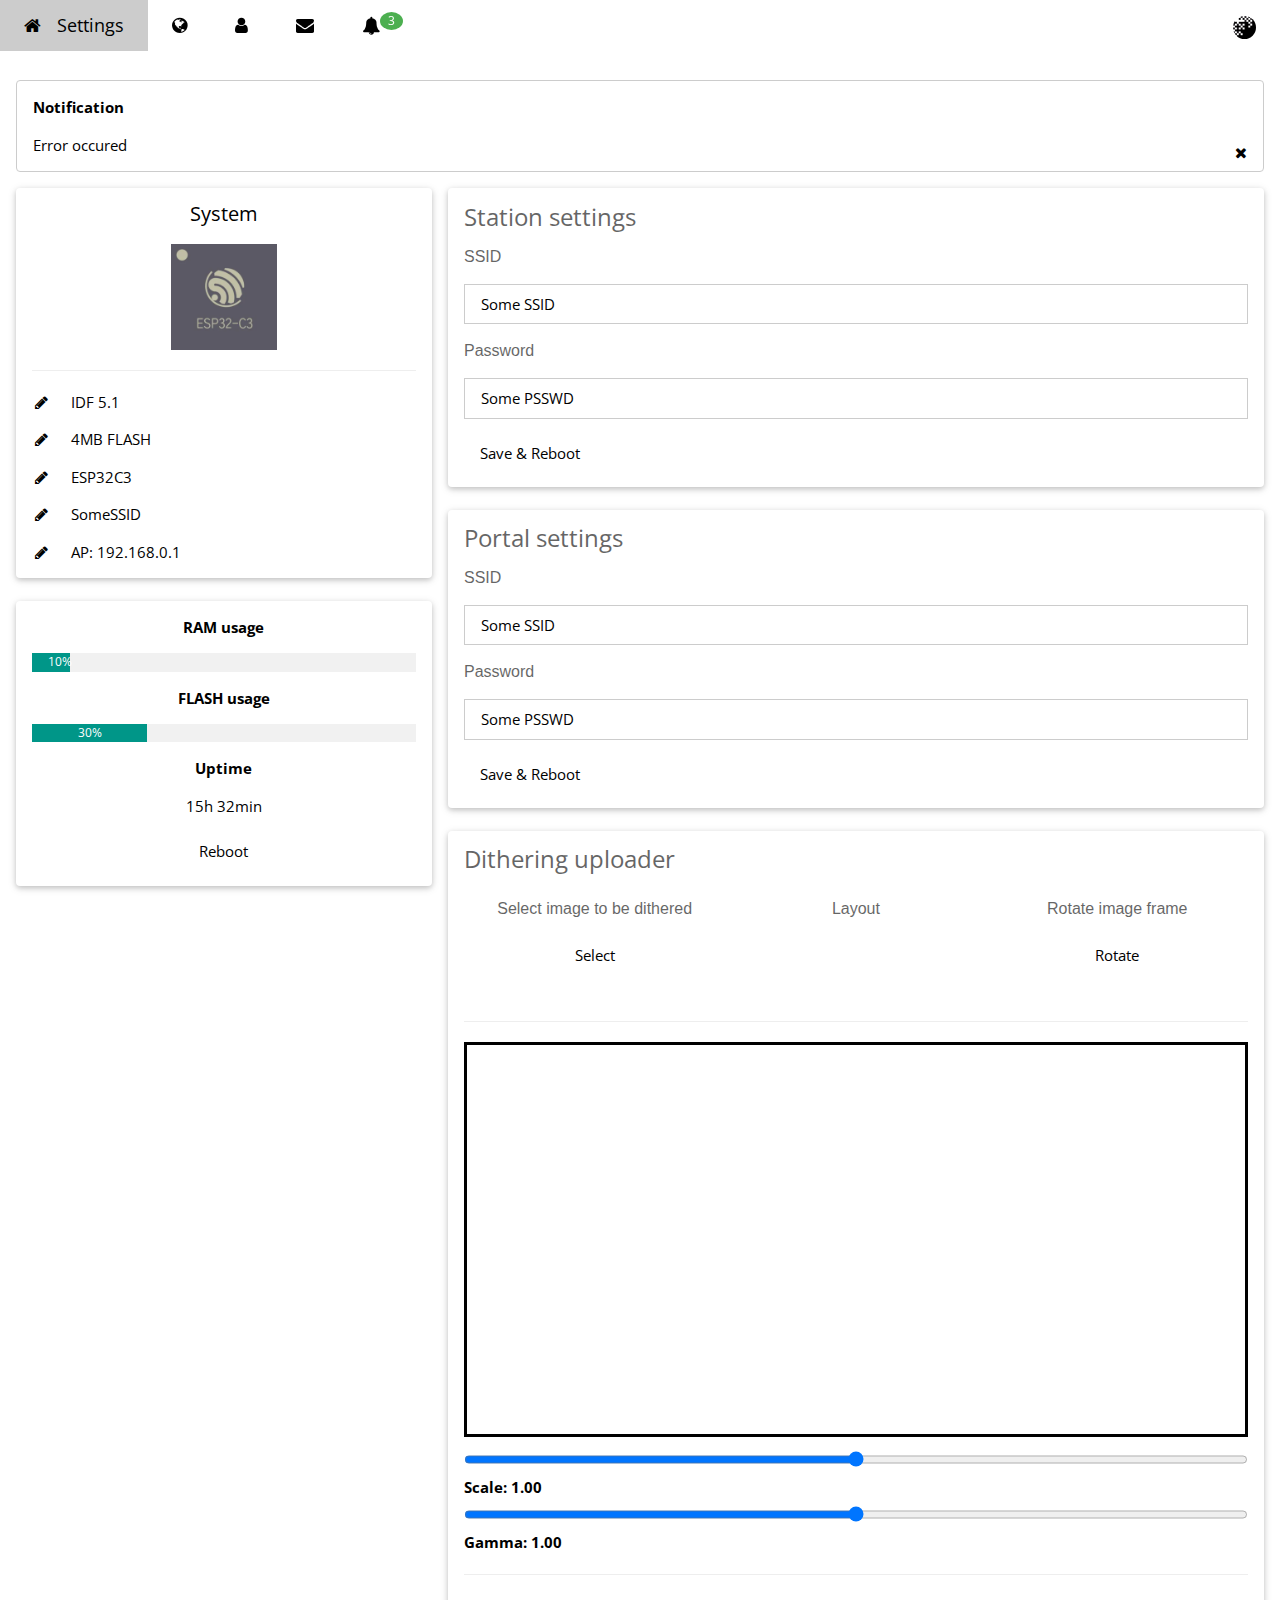
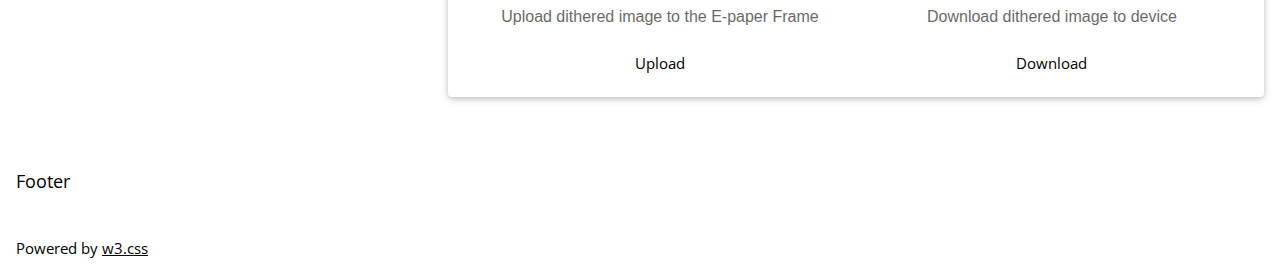
==== components/gcaptive/portal/index.html @ dd18f0c8 "Finer common HTML" ====
<!DOCTYPE html>
<html>
<head>
  <title>E-Paper Frame Settings</title>
  <meta charset="UTF-8">
  <meta name="viewport" content="width=device-width, initial-scale=1">
  <link rel="stylesheet" href="https://www.w3schools.com/w3css/4/w3.css">
  <link rel="stylesheet" href="https://www.w3schools.com/lib/w3-theme-blue-grey.css">
  <link rel='stylesheet' href='https://fonts.googleapis.com/css?family=Open+Sans'>
  <link rel="stylesheet" href="https://cdnjs.cloudflare.com/ajax/libs/font-awesome/4.7.0/css/font-awesome.min.css">
  <link rel="stylesheet" href="styles.css">
</head>
<body class="w3-theme-l5">

<!-- Navbar -->
<div class="w3-top">
 <div class="w3-bar w3-theme-d2 w3-left-align w3-large">
  <a class="w3-bar-item w3-button w3-hide-medium w3-hide-large w3-right w3-padding-large w3-hover-white w3-large w3-theme-d2" href="javascript:void(0);" onclick="openNav()"><i class="fa fa-bars"></i></a>
  <a href="#" class="w3-bar-item w3-button w3-padding-large w3-theme-d4"><i class="fa fa-home w3-margin-right"></i>Settings</a>
  <a href="#" class="w3-bar-item w3-button w3-hide-small w3-padding-large w3-hover-white" title="News"><i class="fa fa-globe"></i></a>
  <a href="#" class="w3-bar-item w3-button w3-hide-small w3-padding-large w3-hover-white" title="Account Settings"><i class="fa fa-user"></i></a>
  <a href="#" class="w3-bar-item w3-button w3-hide-small w3-padding-large w3-hover-white" title="Messages"><i class="fa fa-envelope"></i></a>
  <div class="w3-dropdown-hover w3-hide-small">
    <button class="w3-button w3-padding-large" title="Notifications"><i class="fa fa-bell"></i><span class="w3-badge w3-right w3-small w3-green">3</span></button>     
    <div class="w3-dropdown-content w3-card-4 w3-bar-block" style="width:300px">
      <a href="#" class="w3-bar-item w3-button">One new friend request</a>
      <a href="#" class="w3-bar-item w3-button">John Doe posted on your wall</a>
      <a href="#" class="w3-bar-item w3-button">Jane likes your post</a>
    </div>
  </div>
  <a href="#" class="w3-bar-item w3-button w3-hide-small w3-right w3-padding-large w3-hover-white" title="My Account">
    <img src="favico.ico" class="w3-circle" style="height:23px;width:23px" alt="Avatar">
  </a>
 </div>
</div>

<!-- Navbar on small screens -->
<div id="navDemo" class="w3-bar-block w3-theme-d2 w3-hide w3-hide-large w3-hide-medium w3-large">
  <a href="#" class="w3-bar-item w3-button w3-padding-large">Link 1</a>
  <a href="#" class="w3-bar-item w3-button w3-padding-large">Link 2</a>
  <a href="#" class="w3-bar-item w3-button w3-padding-large">Link 3</a>
  <a href="#" class="w3-bar-item w3-button w3-padding-large">My Profile</a>
</div>

<!-- Page Container -->
<div class="w3-container w3-content" style="max-width:1400px;margin-top:80px">   
  
  <!-- Alert Box -->
  <div class="w3-container w3-display-container w3-round w3-theme-l4 w3-border w3-theme-border w3-margin-bottom w3-hide-small">
    <span onclick="this.parentElement.style.display='none'" class="w3-button w3-theme-l3 w3-display-bottomright">
      <i class="fa fa-remove"></i>
    </span>
    <p><strong>Notification</strong></p>
    <p class="notif_msg_1" style="display: none;">Image was uploaded</p>
    <p class="notif_msg_2" style="display: none;">Settings were uploaded</p>
    <p class="notif_msg_3">Error occured</p>
  </div>

  <!-- The Grid -->
  <div class="w3-row">
    <!-- Left Column -->
    <div class="w3-col m4">
      <!-- Profile -->
      <div class="w3-card w3-round w3-white">
        <div class="w3-container">
         <h4 class="w3-center">System</h4>
         <p class="w3-center"><img src="esp32c3.png" style="height:106px;width:106px" alt="Avatar"></p>
         <hr>
         <p><i class="fa fa-pencil fa-fw w3-margin-right w3-text-theme"></i> IDF 5.1 </p>
         <p><i class="fa fa-pencil fa-fw w3-margin-right w3-text-theme"></i> 4MB FLASH </p>
         <p><i class="fa fa-pencil fa-fw w3-margin-right w3-text-theme"></i> ESP32C3</p>
         <p><i class="fa fa-pencil fa-fw w3-margin-right w3-text-theme"></i> SomeSSID</p>
         <p><i class="fa fa-pencil fa-fw w3-margin-right w3-text-theme"></i> AP: 192.168.0.1</p>
        </div>
      </div>
      <br>

      <div class="w3-card w3-round w3-white w3-center">
        <div class="w3-container">
          <p><strong>RAM usage</strong></p>
          <div class="w3-light-grey w3-small">
            <div class="w3-container w3-center w3-teal" style="width:10%">10%</div>
          </div>
          <p><strong>FLASH usage</strong></p>
          <div class="w3-light-grey w3-small">
            <div class="w3-container w3-center w3-teal" style="width:30%">30%</div>
          </div>
          <p><strong>Uptime</strong></p>
          <p>15h 32min</p>
          <p><button class="w3-button w3-block w3-theme-l4">Reboot</button></p>
        </div>
      </div>
      <br>
    
    <!-- End Left Column -->
    </div>
    
    <!-- Middle Column -->

    <div class="w3-col m8">

      <div class="w3-card w3-round w3-white w3-margin-left">
        <div class="w3-container">
          <h3 class="w3-opacity">Station settings</h3>
          <h6 class="w3-opacity">SSID</h6>
          <p contenteditable="true" class="w3-border w3-padding">Some SSID</p>
          <h6 class="w3-opacity">Password</h6>
          <p contenteditable="true" class="w3-border w3-padding">Some PSSWD</p>
          <p><button class="w3-button w3-theme">Save & Reboot</button></p>
        </div>
      </div>
      <br>

      <div class="w3-card w3-round w3-white w3-margin-left">
        <div class="w3-container">
          <h3 class="w3-opacity">Portal settings</h3>
          <h6 class="w3-opacity">SSID</h6>
          <p contenteditable="true" class="w3-border w3-padding">Some SSID</p>
          <h6 class="w3-opacity">Password</h6>
          <p contenteditable="true" class="w3-border w3-padding">Some PSSWD</p>
          <p><button class="w3-button w3-theme">Save & Reboot</button></p>
        </div>
      </div>
      <br>

      <div class="w3-card w3-round w3-white w3-margin-left">
        <div class="w3-container">
          <h3 class="w3-opacity">Dithering uploader</h3>

          <!-- Select & Rotate -->
          <div class="w3-row">
            <div class="w3-col m4 w3-center">
              <h6 class="w3-opacity">Select image to be dithered</h6>
              <p><button class="w3-button w3-theme">Select</button></p>
            </div>
            <div class="w3-col m4 w3-center">
              <h6 class="w3-opacity">Layout</h6>
              <img id="layout-image" class="w3-theme" src="gframe_icon.png" alt="Rotating Image" height="70px">
            </div>
            <div class="w3-col m4 w3-center">
              <h6 class="w3-opacity">Rotate image frame</h6>
              <p><button class="w3-button w3-theme">Rotate</button></p>
            </div>
          </div>
          <hr>

          <!-- Preview -->
          <canvas style="border: solid; width: 100%;"></canvas>

          <input type="range" class="w3-input" id="scale_slider" min="0" max="100" value="50">
          <span><strong>Scale: </strong></span> <span id="scale_value"><strong>1.00</strong></span>
  
          <input type="range" class="w3-input" id="gamma_slider" min="0" max="100" value="50">
          <span><strong>Gamma: </strong></span> <span id="gamma_value"><strong>1.00</strong></span>
          <hr>

          <!-- Upload & Download -->
          <div class="w3-row">
            <div class="w3-col m6 w3-center">
              <h6 class="w3-opacity">Upload dithered image to the E-paper Frame</h6>
              <p><button class="w3-button w3-theme">Upload</button></p>
            </div>
            <div class="w3-col m6 w3-center">
              <h6 class="w3-opacity">Download dithered image to device</h6>
              <p><button class="w3-button w3-theme">Download</button></p>
            </div>
          </div>

        </div>
      </div>
      <br>
      
    <!-- End Middle Column -->
    </div>
    
  <!-- End Grid -->
  </div>
  
<!-- End Page Container -->
</div>
<br>

<!-- Footer -->
<footer class="w3-container w3-theme-d3 w3-padding-16">
  <h5>Footer</h5>
</footer>

<footer class="w3-container w3-theme-d5">
  <p>Powered by <a href="https://www.w3schools.com/w3css/default.asp" target="_blank">w3.css</a></p>
</footer>
 
<script>
// Accordion
function myFunction(id) {
  var x = document.getElementById(id);
  if (x.className.indexOf("w3-show") == -1) {
    x.className += " w3-show";
    x.previousElementSibling.className += " w3-theme-d1";
  } else { 
    x.className = x.className.replace("w3-show", "");
    x.previousElementSibling.className = 
    x.previousElementSibling.className.replace(" w3-theme-d1", "");
  }
}

// Used to toggle the menu on smaller screens when clicking on the menu button
function openNav() {
  var x = document.getElementById("navDemo");
  if (x.className.indexOf("w3-show") == -1) {
    x.className += " w3-show";
  } else { 
    x.className = x.className.replace(" w3-show", "");
  }
}
</script>

</body>
</html>
---- components/gcaptive/portal/styles.css ----
html, body, h1, h2, h3, h4, h5 {
    font-family: "Open Sans", sans-serif
}
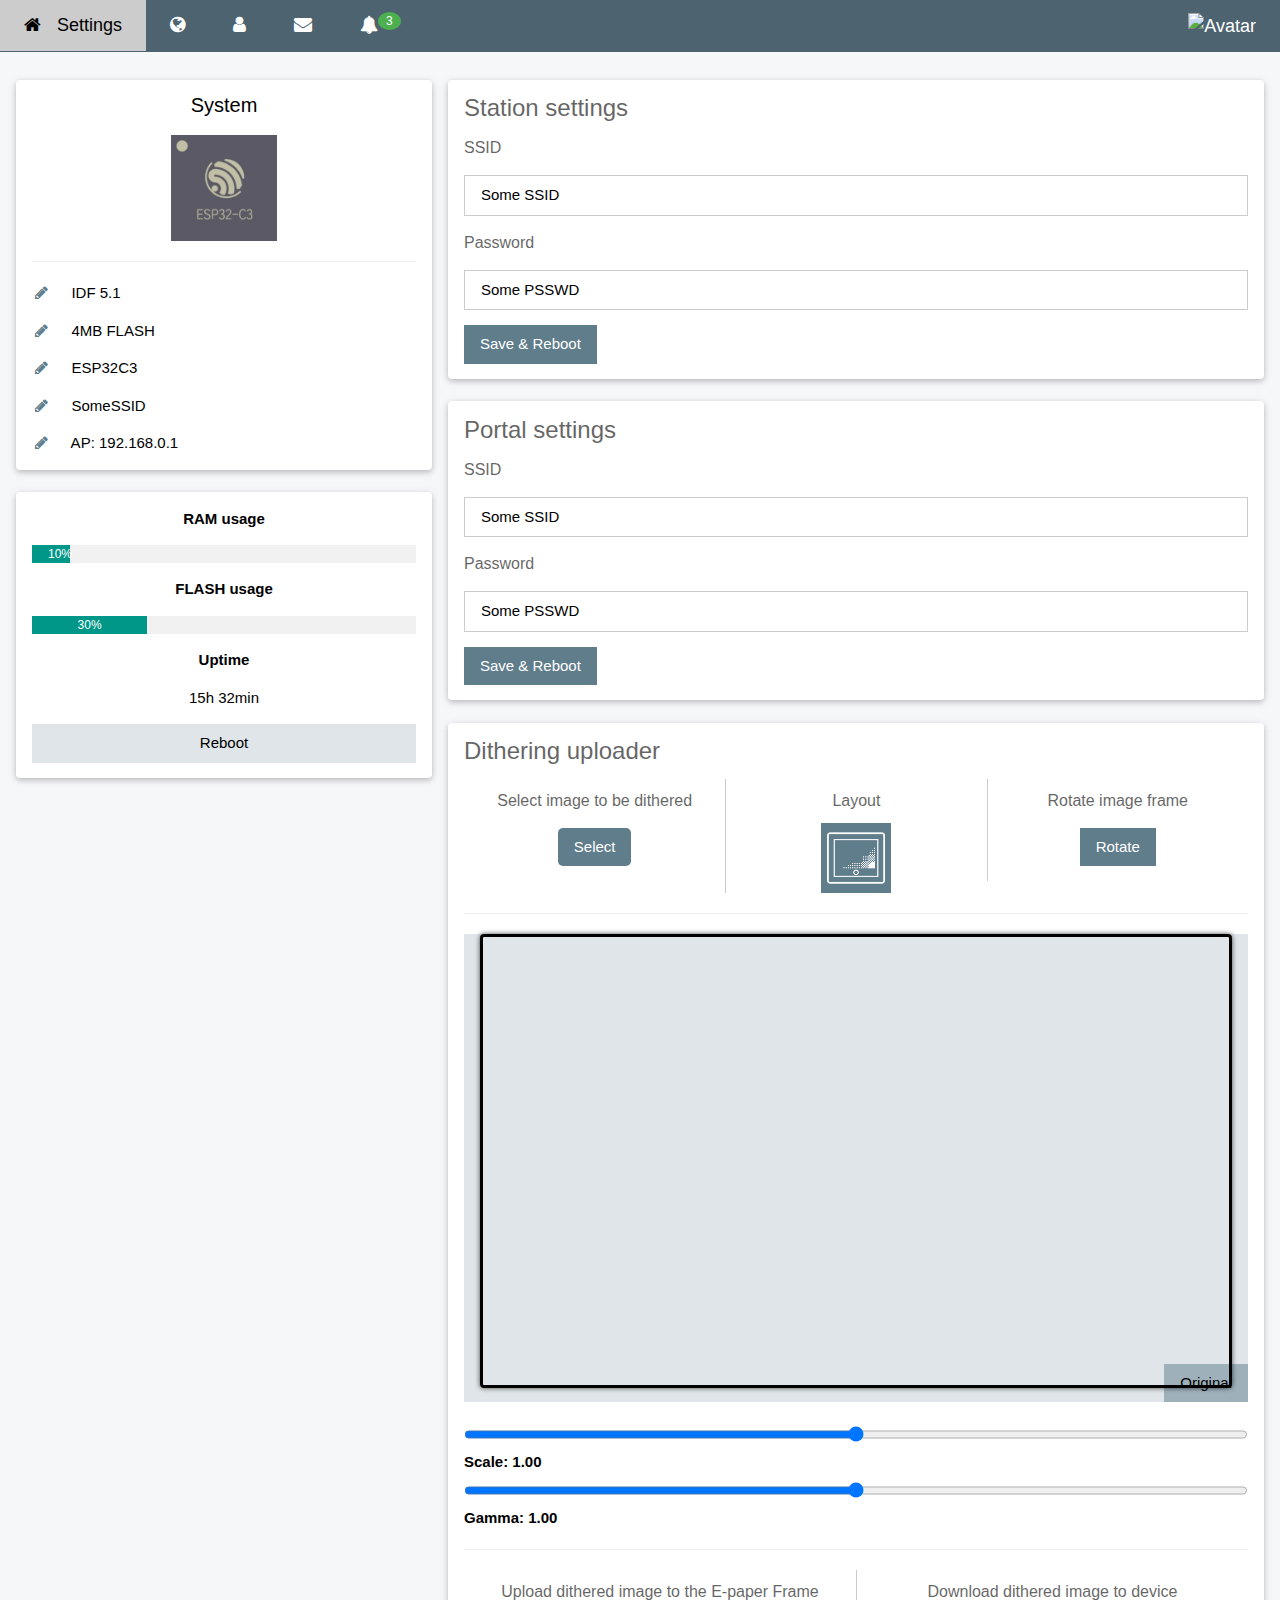
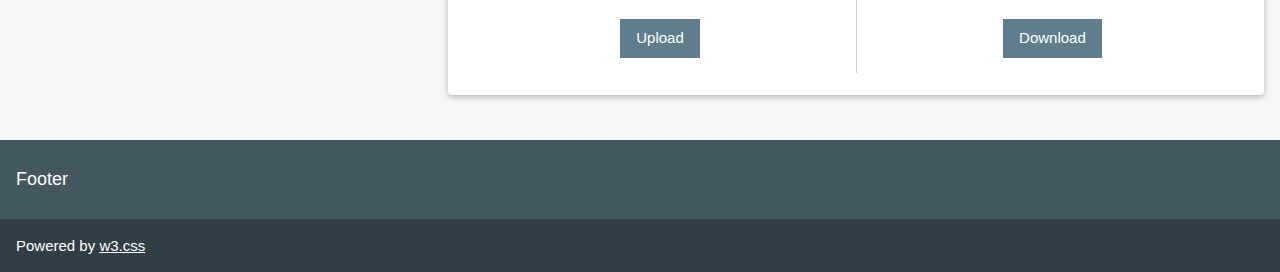
==== commit 3683e9d7: "JS Seems ok" ====
--- a/components/gcaptive/portal/index.html
+++ b/components/gcaptive/portal/index.html
@@ -4,9 +4,8 @@
   <title>E-Paper Frame Settings</title>
   <meta charset="UTF-8">
   <meta name="viewport" content="width=device-width, initial-scale=1">
-  <link rel="stylesheet" href="https://www.w3schools.com/w3css/4/w3.css">
-  <link rel="stylesheet" href="https://www.w3schools.com/lib/w3-theme-blue-grey.css">
-  <link rel='stylesheet' href='https://fonts.googleapis.com/css?family=Open+Sans'>
+  <link rel="icon" type="image/x-icon" href="favicon.ico">
+  <!-- <link rel='stylesheet' href='https://fonts.googleapis.com/css?family=Open+Sans'> -->
   <link rel="stylesheet" href="https://cdnjs.cloudflare.com/ajax/libs/font-awesome/4.7.0/css/font-awesome.min.css">
   <link rel="stylesheet" href="styles.css">
 </head>
@@ -29,7 +28,7 @@
     </div>
   </div>
   <a href="#" class="w3-bar-item w3-button w3-hide-small w3-right w3-padding-large w3-hover-white" title="My Account">
-    <img src="favico.ico" class="w3-circle" style="height:23px;width:23px" alt="Avatar">
+    <img src="favicon.ico" style="height:36px;width:36px" alt="Avatar">
   </a>
  </div>
 </div>
@@ -46,7 +45,7 @@
 <div class="w3-container w3-content" style="max-width:1400px;margin-top:80px">   
   
   <!-- Alert Box -->
-  <div class="w3-container w3-display-container w3-round w3-theme-l4 w3-border w3-theme-border w3-margin-bottom w3-hide-small">
+  <div class="w3-container w3-display-container w3-round w3-theme-l4 w3-border w3-theme-border w3-margin-bottom w3-hide-small gq-notification-invisibile">
     <span onclick="this.parentElement.style.display='none'" class="w3-button w3-theme-l3 w3-display-bottomright">
       <i class="fa fa-remove"></i>
     </span>
@@ -64,7 +63,7 @@
       <div class="w3-card w3-round w3-white">
         <div class="w3-container">
          <h4 class="w3-center">System</h4>
-         <p class="w3-center"><img src="esp32c3.png" style="height:106px;width:106px" alt="Avatar"></p>
+         <p class="w3-center"><img src="esp32c3.png" style="height:106px;width:106px" alt="ESP32"></p>
          <hr>
          <p><i class="fa fa-pencil fa-fw w3-margin-right w3-text-theme"></i> IDF 5.1 </p>
          <p><i class="fa fa-pencil fa-fw w3-margin-right w3-text-theme"></i> 4MB FLASH </p>
@@ -123,7 +122,7 @@
       </div>
       <br>
 
-      <div class="w3-card w3-round w3-white w3-margin-left">
+      <div class="w3-card w3-round w3-white w3-margin-left gq-full-view">
         <div class="w3-container">
           <h3 class="w3-opacity">Dithering uploader</h3>
 
@@ -131,21 +130,28 @@
           <div class="w3-row">
             <div class="w3-col m4 w3-center">
               <h6 class="w3-opacity">Select image to be dithered</h6>
-              <p><button class="w3-button w3-theme">Select</button></p>
-            </div>
-            <div class="w3-col m4 w3-center">
+              <input type="file" id="image_input" style="display: none;">
+              <p><button id="fileInputImage" class="w3-button w3-theme">Select</button></p>
+            </div>
+            <div class="w3-col m4 w3-center w3-border-left">
               <h6 class="w3-opacity">Layout</h6>
-              <img id="layout-image" class="w3-theme" src="gframe_icon.png" alt="Rotating Image" height="70px">
-            </div>
-            <div class="w3-col m4 w3-center">
+              <img id="layout_image" class="w3-theme" src="gframe_icon.png" alt="Rotating Image" height="70px">
+            </div>
+            <div class="w3-col m4 w3-center w3-border-left">
               <h6 class="w3-opacity">Rotate image frame</h6>
-              <p><button class="w3-button w3-theme">Rotate</button></p>
+              <p><button id="layout_rotate_btn" class="w3-button w3-theme">Rotate</button></p>
             </div>
           </div>
           <hr>
 
           <!-- Preview -->
-          <canvas style="border: solid; width: 100%;"></canvas>
+
+          <div class="w3-container w3-display-container w3-theme-l4 w3-margin-bottom">
+            <span id="toggle_preview_btn" class="w3-button w3-theme-l2 w3-display-bottomright">
+              Original
+            </span>
+            <canvas id="preview_canvas" style="border: solid; width: 100%;"></canvas>
+          </div>
 
           <input type="range" class="w3-input" id="scale_slider" min="0" max="100" value="50">
           <span><strong>Scale: </strong></span> <span id="scale_value"><strong>1.00</strong></span>
@@ -158,13 +164,14 @@
           <div class="w3-row">
             <div class="w3-col m6 w3-center">
               <h6 class="w3-opacity">Upload dithered image to the E-paper Frame</h6>
-              <p><button class="w3-button w3-theme">Upload</button></p>
-            </div>
-            <div class="w3-col m6 w3-center">
+              <p><button onclick="upload()" class="w3-button w3-theme">Upload</button></p>
+            </div>
+            <div class="w3-col m6 w3-center w3-border-left">
               <h6 class="w3-opacity">Download dithered image to device</h6>
-              <p><button class="w3-button w3-theme">Download</button></p>
-            </div>
-          </div>
+              <p><button onclick="download()" class="w3-button w3-theme">Download</button></p>
+            </div>
+          </div>
+          <br>
 
         </div>
       </div>
@@ -188,31 +195,7 @@
 <footer class="w3-container w3-theme-d5">
   <p>Powered by <a href="https://www.w3schools.com/w3css/default.asp" target="_blank">w3.css</a></p>
 </footer>
- 
-<script>
-// Accordion
-function myFunction(id) {
-  var x = document.getElementById(id);
-  if (x.className.indexOf("w3-show") == -1) {
-    x.className += " w3-show";
-    x.previousElementSibling.className += " w3-theme-d1";
-  } else { 
-    x.className = x.className.replace("w3-show", "");
-    x.previousElementSibling.className = 
-    x.previousElementSibling.className.replace(" w3-theme-d1", "");
-  }
-}
-
-// Used to toggle the menu on smaller screens when clicking on the menu button
-function openNav() {
-  var x = document.getElementById("navDemo");
-  if (x.className.indexOf("w3-show") == -1) {
-    x.className += " w3-show";
-  } else { 
-    x.className = x.className.replace(" w3-show", "");
-  }
-}
-</script>
-
+
+<script src="scripts.js"></script>
 </body>
 </html> 
--- a/components/gcaptive/portal/styles.css
+++ b/components/gcaptive/portal/styles.css
@@ -1,3 +1,462 @@
+
+/* W3.CSS 4.15 December 2020 by Jan Egil and Borge Refsnes */
+html{box-sizing:border-box}*,*:before,*:after{box-sizing:inherit}
+/* Extract from normalize.css by Nicolas Gallagher and Jonathan Neal git.io/normalize */
+html{-ms-text-size-adjust:100%;-webkit-text-size-adjust:100%}body{margin:0}
+article,aside,details,figcaption,figure,footer,header,main,menu,nav,section{display:block}summary{display:list-item}
+audio,canvas,progress,video{display:inline-block}progress{vertical-align:baseline}
+audio:not([controls]){display:none;height:0}[hidden],template{display:none}
+a{background-color:transparent}a:active,a:hover{outline-width:0}
+abbr[title]{border-bottom:none;text-decoration:underline;text-decoration:underline dotted}
+b,strong{font-weight:bolder}dfn{font-style:italic}mark{background:#ff0;color:#000}
+small{font-size:80%}sub,sup{font-size:75%;line-height:0;position:relative;vertical-align:baseline}
+sub{bottom:-0.25em}sup{top:-0.5em}figure{margin:1em 40px}img{border-style:none}
+code,kbd,pre,samp{font-family:monospace,monospace;font-size:1em}hr{box-sizing:content-box;height:0;overflow:visible}
+button,input,select,textarea,optgroup{font:inherit;margin:0}optgroup{font-weight:bold}
+button,input{overflow:visible}button,select{text-transform:none}
+button,[type=button],[type=reset],[type=submit]{-webkit-appearance:button}
+button::-moz-focus-inner,[type=button]::-moz-focus-inner,[type=reset]::-moz-focus-inner,[type=submit]::-moz-focus-inner{border-style:none;padding:0}
+button:-moz-focusring,[type=button]:-moz-focusring,[type=reset]:-moz-focusring,[type=submit]:-moz-focusring{outline:1px dotted ButtonText}
+fieldset{border:1px solid #c0c0c0;margin:0 2px;padding:.35em .625em .75em}
+legend{color:inherit;display:table;max-width:100%;padding:0;white-space:normal}textarea{overflow:auto}
+[type=checkbox],[type=radio]{padding:0}
+[type=number]::-webkit-inner-spin-button,[type=number]::-webkit-outer-spin-button{height:auto}
+[type=search]{-webkit-appearance:textfield;outline-offset:-2px}
+[type=search]::-webkit-search-decoration{-webkit-appearance:none}
+::-webkit-file-upload-button{-webkit-appearance:button;font:inherit}
+/* End extract */
+html,body{font-family:Verdana,sans-serif;font-size:15px;line-height:1.5}html{overflow-x:hidden}
+h1{font-size:36px}h2{font-size:30px}h3{font-size:24px}h4{font-size:20px}h5{font-size:18px}h6{font-size:16px}
+.w3-serif{font-family:serif}.w3-sans-serif{font-family:sans-serif}.w3-cursive{font-family:cursive}.w3-monospace{font-family:monospace}
+h1,h2,h3,h4,h5,h6{font-family:"Segoe UI",Arial,sans-serif;font-weight:400;margin:10px 0}.w3-wide{letter-spacing:4px}
+hr{border:0;border-top:1px solid #eee;margin:20px 0}
+.w3-image{max-width:100%;height:auto}img{vertical-align:middle}a{color:inherit}
+.w3-table,.w3-table-all{border-collapse:collapse;border-spacing:0;width:100%;display:table}.w3-table-all{border:1px solid #ccc}
+.w3-bordered tr,.w3-table-all tr{border-bottom:1px solid #ddd}.w3-striped tbody tr:nth-child(even){background-color:#f1f1f1}
+.w3-table-all tr:nth-child(odd){background-color:#fff}.w3-table-all tr:nth-child(even){background-color:#f1f1f1}
+.w3-hoverable tbody tr:hover,.w3-ul.w3-hoverable li:hover{background-color:#ccc}.w3-centered tr th,.w3-centered tr td{text-align:center}
+.w3-table td,.w3-table th,.w3-table-all td,.w3-table-all th{padding:8px 8px;display:table-cell;text-align:left;vertical-align:top}
+.w3-table th:first-child,.w3-table td:first-child,.w3-table-all th:first-child,.w3-table-all td:first-child{padding-left:16px}
+.w3-btn,.w3-button{border:none;display:inline-block;padding:8px 16px;vertical-align:middle;overflow:hidden;text-decoration:none;color:inherit;background-color:inherit;text-align:center;cursor:pointer;white-space:nowrap}
+.w3-btn:hover{box-shadow:0 8px 16px 0 rgba(0,0,0,0.2),0 6px 20px 0 rgba(0,0,0,0.19)}
+.w3-btn,.w3-button{-webkit-touch-callout:none;-webkit-user-select:none;-khtml-user-select:none;-moz-user-select:none;-ms-user-select:none;user-select:none}   
+.w3-disabled,.w3-btn:disabled,.w3-button:disabled{cursor:not-allowed;opacity:0.3}.w3-disabled *,:disabled *{pointer-events:none}
+.w3-btn.w3-disabled:hover,.w3-btn:disabled:hover{box-shadow:none}
+.w3-badge,.w3-tag{background-color:#000;color:#fff;display:inline-block;padding-left:8px;padding-right:8px;text-align:center}.w3-badge{border-radius:50%}
+.w3-ul{list-style-type:none;padding:0;margin:0}.w3-ul li{padding:8px 16px;border-bottom:1px solid #ddd}.w3-ul li:last-child{border-bottom:none}
+.w3-tooltip,.w3-display-container{position:relative}.w3-tooltip .w3-text{display:none}.w3-tooltip:hover .w3-text{display:inline-block}
+.w3-ripple:active{opacity:0.5}.w3-ripple{transition:opacity 0s}
+.w3-input{padding:8px;display:block;border:none;border-bottom:1px solid #ccc;width:100%}
+.w3-select{padding:9px 0;width:100%;border:none;border-bottom:1px solid #ccc}
+.w3-dropdown-click,.w3-dropdown-hover{position:relative;display:inline-block;cursor:pointer}
+.w3-dropdown-hover:hover .w3-dropdown-content{display:block}
+.w3-dropdown-hover:first-child,.w3-dropdown-click:hover{background-color:#ccc;color:#000}
+.w3-dropdown-hover:hover > .w3-button:first-child,.w3-dropdown-click:hover > .w3-button:first-child{background-color:#ccc;color:#000}
+.w3-dropdown-content{cursor:auto;color:#000;background-color:#fff;display:none;position:absolute;min-width:160px;margin:0;padding:0;z-index:1}
+.w3-check,.w3-radio{width:24px;height:24px;position:relative;top:6px}
+.w3-sidebar{height:100%;width:200px;background-color:#fff;position:fixed!important;z-index:1;overflow:auto}
+.w3-bar-block .w3-dropdown-hover,.w3-bar-block .w3-dropdown-click{width:100%}
+.w3-bar-block .w3-dropdown-hover .w3-dropdown-content,.w3-bar-block .w3-dropdown-click .w3-dropdown-content{min-width:100%}
+.w3-bar-block .w3-dropdown-hover .w3-button,.w3-bar-block .w3-dropdown-click .w3-button{width:100%;text-align:left;padding:8px 16px}
+.w3-main,#main{transition:margin-left .4s}
+.w3-modal{z-index:3;display:none;padding-top:100px;position:fixed;left:0;top:0;width:100%;height:100%;overflow:auto;background-color:rgb(0,0,0);background-color:rgba(0,0,0,0.4)}
+.w3-modal-content{margin:auto;background-color:#fff;position:relative;padding:0;outline:0;width:600px}
+.w3-bar{width:100%;overflow:hidden}.w3-center .w3-bar{display:inline-block;width:auto}
+.w3-bar .w3-bar-item{padding:8px 16px;float:left;width:auto;border:none;display:block;outline:0}
+.w3-bar .w3-dropdown-hover,.w3-bar .w3-dropdown-click{position:static;float:left}
+.w3-bar .w3-button{white-space:normal}
+.w3-bar-block .w3-bar-item{width:100%;display:block;padding:8px 16px;text-align:left;border:none;white-space:normal;float:none;outline:0}
+.w3-bar-block.w3-center .w3-bar-item{text-align:center}.w3-block{display:block;width:100%}
+.w3-responsive{display:block;overflow-x:auto}
+.w3-container:after,.w3-container:before,.w3-panel:after,.w3-panel:before,.w3-row:after,.w3-row:before,.w3-row-padding:after,.w3-row-padding:before,
+.w3-cell-row:before,.w3-cell-row:after,.w3-clear:after,.w3-clear:before,.w3-bar:before,.w3-bar:after{content:"";display:table;clear:both}
+.w3-col,.w3-half,.w3-third,.w3-twothird,.w3-threequarter,.w3-quarter{float:left;width:100%}
+.w3-col.s1{width:8.33333%}.w3-col.s2{width:16.66666%}.w3-col.s3{width:24.99999%}.w3-col.s4{width:33.33333%}
+.w3-col.s5{width:41.66666%}.w3-col.s6{width:49.99999%}.w3-col.s7{width:58.33333%}.w3-col.s8{width:66.66666%}
+.w3-col.s9{width:74.99999%}.w3-col.s10{width:83.33333%}.w3-col.s11{width:91.66666%}.w3-col.s12{width:99.99999%}
+@media (min-width:601px){.w3-col.m1{width:8.33333%}.w3-col.m2{width:16.66666%}.w3-col.m3,.w3-quarter{width:24.99999%}.w3-col.m4,.w3-third{width:33.33333%}
+.w3-col.m5{width:41.66666%}.w3-col.m6,.w3-half{width:49.99999%}.w3-col.m7{width:58.33333%}.w3-col.m8,.w3-twothird{width:66.66666%}
+.w3-col.m9,.w3-threequarter{width:74.99999%}.w3-col.m10{width:83.33333%}.w3-col.m11{width:91.66666%}.w3-col.m12{width:99.99999%}}
+@media (min-width:993px){.w3-col.l1{width:8.33333%}.w3-col.l2{width:16.66666%}.w3-col.l3{width:24.99999%}.w3-col.l4{width:33.33333%}
+.w3-col.l5{width:41.66666%}.w3-col.l6{width:49.99999%}.w3-col.l7{width:58.33333%}.w3-col.l8{width:66.66666%}
+.w3-col.l9{width:74.99999%}.w3-col.l10{width:83.33333%}.w3-col.l11{width:91.66666%}.w3-col.l12{width:99.99999%}}
+.w3-rest{overflow:hidden}.w3-stretch{margin-left:-16px;margin-right:-16px}
+.w3-content,.w3-auto{margin-left:auto;margin-right:auto}.w3-content{max-width:980px}.w3-auto{max-width:1140px}
+.w3-cell-row{display:table;width:100%}.w3-cell{display:table-cell}
+.w3-cell-top{vertical-align:top}.w3-cell-middle{vertical-align:middle}.w3-cell-bottom{vertical-align:bottom}
+.w3-hide{display:none!important}.w3-show-block,.w3-show{display:block!important}.w3-show-inline-block{display:inline-block!important}
+@media (max-width:1205px){.w3-auto{max-width:95%}}
+@media (max-width:600px){.w3-modal-content{margin:0 10px;width:auto!important}.w3-modal{padding-top:30px}
+.w3-dropdown-hover.w3-mobile .w3-dropdown-content,.w3-dropdown-click.w3-mobile .w3-dropdown-content{position:relative}	
+.w3-hide-small{display:none!important}.w3-mobile{display:block;width:100%!important}.w3-bar-item.w3-mobile,.w3-dropdown-hover.w3-mobile,.w3-dropdown-click.w3-mobile{text-align:center}
+.w3-dropdown-hover.w3-mobile,.w3-dropdown-hover.w3-mobile .w3-btn,.w3-dropdown-hover.w3-mobile .w3-button,.w3-dropdown-click.w3-mobile,.w3-dropdown-click.w3-mobile .w3-btn,.w3-dropdown-click.w3-mobile .w3-button{width:100%}}
+@media (max-width:768px){.w3-modal-content{width:500px}.w3-modal{padding-top:50px}}
+@media (min-width:993px){.w3-modal-content{width:900px}.w3-hide-large{display:none!important}.w3-sidebar.w3-collapse{display:block!important}}
+@media (max-width:992px) and (min-width:601px){.w3-hide-medium{display:none!important}}
+@media (max-width:992px){.w3-sidebar.w3-collapse{display:none}.w3-main{margin-left:0!important;margin-right:0!important}.w3-auto{max-width:100%}}
+.w3-top,.w3-bottom{position:fixed;width:100%;z-index:1}.w3-top{top:0}.w3-bottom{bottom:0}
+.w3-overlay{position:fixed;display:none;width:100%;height:100%;top:0;left:0;right:0;bottom:0;background-color:rgba(0,0,0,0.5);z-index:2}
+.w3-display-topleft{position:absolute;left:0;top:0}.w3-display-topright{position:absolute;right:0;top:0}
+.w3-display-bottomleft{position:absolute;left:0;bottom:0}.w3-display-bottomright{position:absolute;right:0;bottom:0}
+.w3-display-middle{position:absolute;top:50%;left:50%;transform:translate(-50%,-50%);-ms-transform:translate(-50%,-50%)}
+.w3-display-left{position:absolute;top:50%;left:0%;transform:translate(0%,-50%);-ms-transform:translate(-0%,-50%)}
+.w3-display-right{position:absolute;top:50%;right:0%;transform:translate(0%,-50%);-ms-transform:translate(0%,-50%)}
+.w3-display-topmiddle{position:absolute;left:50%;top:0;transform:translate(-50%,0%);-ms-transform:translate(-50%,0%)}
+.w3-display-bottommiddle{position:absolute;left:50%;bottom:0;transform:translate(-50%,0%);-ms-transform:translate(-50%,0%)}
+.w3-display-container:hover .w3-display-hover{display:block}.w3-display-container:hover span.w3-display-hover{display:inline-block}.w3-display-hover{display:none}
+.w3-display-position{position:absolute}
+.w3-circle{border-radius:50%}
+.w3-round-small{border-radius:2px}.w3-round,.w3-round-medium{border-radius:4px}.w3-round-large{border-radius:8px}.w3-round-xlarge{border-radius:16px}.w3-round-xxlarge{border-radius:32px}
+.w3-row-padding,.w3-row-padding>.w3-half,.w3-row-padding>.w3-third,.w3-row-padding>.w3-twothird,.w3-row-padding>.w3-threequarter,.w3-row-padding>.w3-quarter,.w3-row-padding>.w3-col{padding:0 8px}
+.w3-container,.w3-panel{padding:0.01em 16px}.w3-panel{margin-top:16px;margin-bottom:16px}
+.w3-code,.w3-codespan{font-family:Consolas,"courier new";font-size:16px}
+.w3-code{width:auto;background-color:#fff;padding:8px 12px;border-left:4px solid #4CAF50;word-wrap:break-word}
+.w3-codespan{color:crimson;background-color:#f1f1f1;padding-left:4px;padding-right:4px;font-size:110%}
+.w3-card,.w3-card-2{box-shadow:0 2px 5px 0 rgba(0,0,0,0.16),0 2px 10px 0 rgba(0,0,0,0.12)}
+.w3-card-4,.w3-hover-shadow:hover{box-shadow:0 4px 10px 0 rgba(0,0,0,0.2),0 4px 20px 0 rgba(0,0,0,0.19)}
+.w3-spin{animation:w3-spin 2s infinite linear}@keyframes w3-spin{0%{transform:rotate(0deg)}100%{transform:rotate(359deg)}}
+.w3-animate-fading{animation:fading 10s infinite}@keyframes fading{0%{opacity:0}50%{opacity:1}100%{opacity:0}}
+.w3-animate-opacity{animation:opac 0.8s}@keyframes opac{from{opacity:0} to{opacity:1}}
+.w3-animate-top{position:relative;animation:animatetop 0.4s}@keyframes animatetop{from{top:-300px;opacity:0} to{top:0;opacity:1}}
+.w3-animate-left{position:relative;animation:animateleft 0.4s}@keyframes animateleft{from{left:-300px;opacity:0} to{left:0;opacity:1}}
+.w3-animate-right{position:relative;animation:animateright 0.4s}@keyframes animateright{from{right:-300px;opacity:0} to{right:0;opacity:1}}
+.w3-animate-bottom{position:relative;animation:animatebottom 0.4s}@keyframes animatebottom{from{bottom:-300px;opacity:0} to{bottom:0;opacity:1}}
+.w3-animate-zoom {animation:animatezoom 0.6s}@keyframes animatezoom{from{transform:scale(0)} to{transform:scale(1)}}
+.w3-animate-input{transition:width 0.4s ease-in-out}.w3-animate-input:focus{width:100%!important}
+.w3-opacity,.w3-hover-opacity:hover{opacity:0.60}.w3-opacity-off,.w3-hover-opacity-off:hover{opacity:1}
+.w3-opacity-max{opacity:0.25}.w3-opacity-min{opacity:0.75}
+.w3-greyscale-max,.w3-grayscale-max,.w3-hover-greyscale:hover,.w3-hover-grayscale:hover{filter:grayscale(100%)}
+.w3-greyscale,.w3-grayscale{filter:grayscale(75%)}.w3-greyscale-min,.w3-grayscale-min{filter:grayscale(50%)}
+.w3-sepia{filter:sepia(75%)}.w3-sepia-max,.w3-hover-sepia:hover{filter:sepia(100%)}.w3-sepia-min{filter:sepia(50%)}
+.w3-tiny{font-size:10px!important}.w3-small{font-size:12px!important}.w3-medium{font-size:15px!important}.w3-large{font-size:18px!important}
+.w3-xlarge{font-size:24px!important}.w3-xxlarge{font-size:36px!important}.w3-xxxlarge{font-size:48px!important}.w3-jumbo{font-size:64px!important}
+.w3-left-align{text-align:left!important}.w3-right-align{text-align:right!important}.w3-justify{text-align:justify!important}.w3-center{text-align:center!important}
+.w3-border-0{border:0!important}.w3-border{border:1px solid #ccc!important}
+.w3-border-top{border-top:1px solid #ccc!important}.w3-border-bottom{border-bottom:1px solid #ccc!important}
+.w3-border-left{border-left:1px solid #ccc!important}.w3-border-right{border-right:1px solid #ccc!important}
+.w3-topbar{border-top:6px solid #ccc!important}.w3-bottombar{border-bottom:6px solid #ccc!important}
+.w3-leftbar{border-left:6px solid #ccc!important}.w3-rightbar{border-right:6px solid #ccc!important}
+.w3-section,.w3-code{margin-top:16px!important;margin-bottom:16px!important}
+.w3-margin{margin:16px!important}.w3-margin-top{margin-top:16px!important}.w3-margin-bottom{margin-bottom:16px!important}
+.w3-margin-left{margin-left:16px!important}.w3-margin-right{margin-right:16px!important}
+.w3-padding-small{padding:4px 8px!important}.w3-padding{padding:8px 16px!important}.w3-padding-large{padding:12px 24px!important}
+.w3-padding-16{padding-top:16px!important;padding-bottom:16px!important}.w3-padding-24{padding-top:24px!important;padding-bottom:24px!important}
+.w3-padding-32{padding-top:32px!important;padding-bottom:32px!important}.w3-padding-48{padding-top:48px!important;padding-bottom:48px!important}
+.w3-padding-64{padding-top:64px!important;padding-bottom:64px!important}
+.w3-padding-top-64{padding-top:64px!important}.w3-padding-top-48{padding-top:48px!important}
+.w3-padding-top-32{padding-top:32px!important}.w3-padding-top-24{padding-top:24px!important}
+.w3-left{float:left!important}.w3-right{float:right!important}
+.w3-button:hover{color:#000!important;background-color:#ccc!important}
+.w3-transparent,.w3-hover-none:hover{background-color:transparent!important}
+.w3-hover-none:hover{box-shadow:none!important}
+/* Colors */
+.w3-amber,.w3-hover-amber:hover{color:#000!important;background-color:#ffc107!important}
+.w3-aqua,.w3-hover-aqua:hover{color:#000!important;background-color:#00ffff!important}
+.w3-blue,.w3-hover-blue:hover{color:#fff!important;background-color:#2196F3!important}
+.w3-light-blue,.w3-hover-light-blue:hover{color:#000!important;background-color:#87CEEB!important}
+.w3-brown,.w3-hover-brown:hover{color:#fff!important;background-color:#795548!important}
+.w3-cyan,.w3-hover-cyan:hover{color:#000!important;background-color:#00bcd4!important}
+.w3-blue-grey,.w3-hover-blue-grey:hover,.w3-blue-gray,.w3-hover-blue-gray:hover{color:#fff!important;background-color:#607d8b!important}
+.w3-green,.w3-hover-green:hover{color:#fff!important;background-color:#4CAF50!important}
+.w3-light-green,.w3-hover-light-green:hover{color:#000!important;background-color:#8bc34a!important}
+.w3-indigo,.w3-hover-indigo:hover{color:#fff!important;background-color:#3f51b5!important}
+.w3-khaki,.w3-hover-khaki:hover{color:#000!important;background-color:#f0e68c!important}
+.w3-lime,.w3-hover-lime:hover{color:#000!important;background-color:#cddc39!important}
+.w3-orange,.w3-hover-orange:hover{color:#000!important;background-color:#ff9800!important}
+.w3-deep-orange,.w3-hover-deep-orange:hover{color:#fff!important;background-color:#ff5722!important}
+.w3-pink,.w3-hover-pink:hover{color:#fff!important;background-color:#e91e63!important}
+.w3-purple,.w3-hover-purple:hover{color:#fff!important;background-color:#9c27b0!important}
+.w3-deep-purple,.w3-hover-deep-purple:hover{color:#fff!important;background-color:#673ab7!important}
+.w3-red,.w3-hover-red:hover{color:#fff!important;background-color:#f44336!important}
+.w3-sand,.w3-hover-sand:hover{color:#000!important;background-color:#fdf5e6!important}
+.w3-teal,.w3-hover-teal:hover{color:#fff!important;background-color:#009688!important}
+.w3-yellow,.w3-hover-yellow:hover{color:#000!important;background-color:#ffeb3b!important}
+.w3-white,.w3-hover-white:hover{color:#000!important;background-color:#fff!important}
+.w3-black,.w3-hover-black:hover{color:#fff!important;background-color:#000!important}
+.w3-grey,.w3-hover-grey:hover,.w3-gray,.w3-hover-gray:hover{color:#000!important;background-color:#9e9e9e!important}
+.w3-light-grey,.w3-hover-light-grey:hover,.w3-light-gray,.w3-hover-light-gray:hover{color:#000!important;background-color:#f1f1f1!important}
+.w3-dark-grey,.w3-hover-dark-grey:hover,.w3-dark-gray,.w3-hover-dark-gray:hover{color:#fff!important;background-color:#616161!important}
+.w3-pale-red,.w3-hover-pale-red:hover{color:#000!important;background-color:#ffdddd!important}
+.w3-pale-green,.w3-hover-pale-green:hover{color:#000!important;background-color:#ddffdd!important}
+.w3-pale-yellow,.w3-hover-pale-yellow:hover{color:#000!important;background-color:#ffffcc!important}
+.w3-pale-blue,.w3-hover-pale-blue:hover{color:#000!important;background-color:#ddffff!important}
+.w3-text-amber,.w3-hover-text-amber:hover{color:#ffc107!important}
+.w3-text-aqua,.w3-hover-text-aqua:hover{color:#00ffff!important}
+.w3-text-blue,.w3-hover-text-blue:hover{color:#2196F3!important}
+.w3-text-light-blue,.w3-hover-text-light-blue:hover{color:#87CEEB!important}
+.w3-text-brown,.w3-hover-text-brown:hover{color:#795548!important}
+.w3-text-cyan,.w3-hover-text-cyan:hover{color:#00bcd4!important}
+.w3-text-blue-grey,.w3-hover-text-blue-grey:hover,.w3-text-blue-gray,.w3-hover-text-blue-gray:hover{color:#607d8b!important}
+.w3-text-green,.w3-hover-text-green:hover{color:#4CAF50!important}
+.w3-text-light-green,.w3-hover-text-light-green:hover{color:#8bc34a!important}
+.w3-text-indigo,.w3-hover-text-indigo:hover{color:#3f51b5!important}
+.w3-text-khaki,.w3-hover-text-khaki:hover{color:#b4aa50!important}
+.w3-text-lime,.w3-hover-text-lime:hover{color:#cddc39!important}
+.w3-text-orange,.w3-hover-text-orange:hover{color:#ff9800!important}
+.w3-text-deep-orange,.w3-hover-text-deep-orange:hover{color:#ff5722!important}
+.w3-text-pink,.w3-hover-text-pink:hover{color:#e91e63!important}
+.w3-text-purple,.w3-hover-text-purple:hover{color:#9c27b0!important}
+.w3-text-deep-purple,.w3-hover-text-deep-purple:hover{color:#673ab7!important}
+.w3-text-red,.w3-hover-text-red:hover{color:#f44336!important}
+.w3-text-sand,.w3-hover-text-sand:hover{color:#fdf5e6!important}
+.w3-text-teal,.w3-hover-text-teal:hover{color:#009688!important}
+.w3-text-yellow,.w3-hover-text-yellow:hover{color:#d2be0e!important}
+.w3-text-white,.w3-hover-text-white:hover{color:#fff!important}
+.w3-text-black,.w3-hover-text-black:hover{color:#000!important}
+.w3-text-grey,.w3-hover-text-grey:hover,.w3-text-gray,.w3-hover-text-gray:hover{color:#757575!important}
+.w3-text-light-grey,.w3-hover-text-light-grey:hover,.w3-text-light-gray,.w3-hover-text-light-gray:hover{color:#f1f1f1!important}
+.w3-text-dark-grey,.w3-hover-text-dark-grey:hover,.w3-text-dark-gray,.w3-hover-text-dark-gray:hover{color:#3a3a3a!important}
+.w3-border-amber,.w3-hover-border-amber:hover{border-color:#ffc107!important}
+.w3-border-aqua,.w3-hover-border-aqua:hover{border-color:#00ffff!important}
+.w3-border-blue,.w3-hover-border-blue:hover{border-color:#2196F3!important}
+.w3-border-light-blue,.w3-hover-border-light-blue:hover{border-color:#87CEEB!important}
+.w3-border-brown,.w3-hover-border-brown:hover{border-color:#795548!important}
+.w3-border-cyan,.w3-hover-border-cyan:hover{border-color:#00bcd4!important}
+.w3-border-blue-grey,.w3-hover-border-blue-grey:hover,.w3-border-blue-gray,.w3-hover-border-blue-gray:hover{border-color:#607d8b!important}
+.w3-border-green,.w3-hover-border-green:hover{border-color:#4CAF50!important}
+.w3-border-light-green,.w3-hover-border-light-green:hover{border-color:#8bc34a!important}
+.w3-border-indigo,.w3-hover-border-indigo:hover{border-color:#3f51b5!important}
+.w3-border-khaki,.w3-hover-border-khaki:hover{border-color:#f0e68c!important}
+.w3-border-lime,.w3-hover-border-lime:hover{border-color:#cddc39!important}
+.w3-border-orange,.w3-hover-border-orange:hover{border-color:#ff9800!important}
+.w3-border-deep-orange,.w3-hover-border-deep-orange:hover{border-color:#ff5722!important}
+.w3-border-pink,.w3-hover-border-pink:hover{border-color:#e91e63!important}
+.w3-border-purple,.w3-hover-border-purple:hover{border-color:#9c27b0!important}
+.w3-border-deep-purple,.w3-hover-border-deep-purple:hover{border-color:#673ab7!important}
+.w3-border-red,.w3-hover-border-red:hover{border-color:#f44336!important}
+.w3-border-sand,.w3-hover-border-sand:hover{border-color:#fdf5e6!important}
+.w3-border-teal,.w3-hover-border-teal:hover{border-color:#009688!important}
+.w3-border-yellow,.w3-hover-border-yellow:hover{border-color:#ffeb3b!important}
+.w3-border-white,.w3-hover-border-white:hover{border-color:#fff!important}
+.w3-border-black,.w3-hover-border-black:hover{border-color:#000!important}
+.w3-border-grey,.w3-hover-border-grey:hover,.w3-border-gray,.w3-hover-border-gray:hover{border-color:#9e9e9e!important}
+.w3-border-light-grey,.w3-hover-border-light-grey:hover,.w3-border-light-gray,.w3-hover-border-light-gray:hover{border-color:#f1f1f1!important}
+.w3-border-dark-grey,.w3-hover-border-dark-grey:hover,.w3-border-dark-gray,.w3-hover-border-dark-gray:hover{border-color:#616161!important}
+.w3-border-pale-red,.w3-hover-border-pale-red:hover{border-color:#ffe7e7!important}.w3-border-pale-green,.w3-hover-border-pale-green:hover{border-color:#e7ffe7!important}
+.w3-border-pale-yellow,.w3-hover-border-pale-yellow:hover{border-color:#ffffcc!important}.w3-border-pale-blue,.w3-hover-border-pale-blue:hover{border-color:#e7ffff!important}
+
+.w3-theme-l5 {color:#000 !important; background-color:#f5f7f8 !important}
+.w3-theme-l4 {color:#000 !important; background-color:#dfe5e8 !important}
+.w3-theme-l3 {color:#000 !important; background-color:#becbd2 !important}
+.w3-theme-l2 {color:#000 !important; background-color:#9eb1bb !important}
+.w3-theme-l1 {color:#fff !important; background-color:#7d97a5 !important}
+.w3-theme-d1 {color:#fff !important; background-color:#57707d !important}
+.w3-theme-d2 {color:#fff !important; background-color:#4d636f !important}
+.w3-theme-d3 {color:#fff !important; background-color:#435761 !important}
+.w3-theme-d4 {color:#fff !important; background-color:#3a4b53 !important}
+.w3-theme-d5 {color:#fff !important; background-color:#303e45 !important}
+
+.w3-theme-light {color:#000 !important; background-color:#f5f7f8 !important}
+.w3-theme-dark {color:#fff !important; background-color:#303e45 !important}
+.w3-theme-action {color:#fff !important; background-color:#303e45 !important}
+
+.w3-theme {color:#fff !important; background-color:#607d8b !important}
+.w3-text-theme {color:#607d8b !important}
+.w3-border-theme {border-color:#607d8b !important}
+
+.w3-hover-theme:hover {color:#fff !important; background-color:#607d8b !important}
+.w3-hover-text-theme:hover {color:#607d8b !important}
+.w3-hover-border-theme:hover {border-color:#607d8b !important}
+
+/* FA */
+
+/* Custom */
 html, body, h1, h2, h3, h4, h5 {
     font-family: "Open Sans", sans-serif
+}
+
+
+.gq-notification-invisibile {
+    display: none;
+}
+
+
+
+
+
+
+
+
+
+.intro-text {
+    text-align: center;
+    margin-bottom: 8px;
+    font-size: 20px;
+}
+
+/* .container {
+    max-width: 800px;
+    margin: 8px auto;
+    background: #fff;
+    padding: 16px;
+    border-radius: 8px;
+    box-shadow: 0 0 10px rgba(0, 0, 0, 0.1);
+} */
+
+
+canvas:hover {
+    cursor: pointer;
+}
+
+
+
+
+.slider_value {
+    width: 100%;
+    text-align: center;
+    margin-bottom: 8px;
+}
+
+/* button {
+    background-color: #007bff;
+    color: white;
+    cursor: pointer;
+    padding: 12px 4px 12px 4px;
+    transition: background-color 0.3s ease;
+    font-size: 16px;
+    border: 0;
+} */
+
+.btn_2_box {
+    display: flex;
+    gap: 8px;
+    max-width: 800px;
+    width: 100%;
+}
+
+.btn_2 {
+    flex: 1;
+    background-color: #007bff;
+    color: white;
+    border-radius: 5px;
+}
+
+/* button:hover {
+    background-color: #0056b3;
+} */
+
+.preview-container {
+    position: relative;
+    width: auto;
+    display: flex;
+    justify-content: center;
+    align-items: center; 
+}
+
+#preview_canvas {
+    position: relative;
+    max-height: 600px;
+    margin-bottom: 8px;
+    border-radius: 4px;
+    box-shadow: 0 0 5px rgba(0, 0, 0, 0.7);
+}
+
+.right-corner-button {
+    transition: all 0.6s ease;
+    position: absolute;
+    bottom: 18px;
+    right: 8px;
+    padding: 5px 10px;
+    background-color: #007bff;
+    color: #fff;
+    border: none;
+    border-radius: 5px;
+    cursor: pointer;
+    opacity: 0;
+}
+
+.right-corner-button:hover {
+    opacity: 1!important;
+}
+
+#fileInputImage {
+    cursor: pointer;
+    border-radius: 5px;
+}
+
+#fileInputImage:hover {
+    cursor: pointer;
+}
+
+.box-5-1 {
+    display: grid;
+    grid-template-columns: 6fr 1fr;
+    width: 100%;
+    margin-bottom: 8px;
+}
+
+.box-5 {
+    background-color: #2c3744;
+    transition: all 0.6s ease;
+    border-radius: 5px;
+    margin-right: 8px;
+    display: flex;
+    justify-content: center;
+    align-items: center; 
+}
+
+.box-5:hover {
+    background-color: #1a212a;
+}
+
+.box-1 {
+    background-color: #ff7f50;
+    transition: all 0.6s ease;
+    border-radius: 5px;
+    display: flex;
+    justify-content: center;
+    align-items: center; 
+}
+.box-1:hover {
+    background-color: #9e4014;
+}
+
+#rotatingImage {
+    background-color: transparent;
+    cursor: pointer; 
+    transition: transform 0.6s ease; 
+}
+
+#rotatingImage:hover {
+    cursor: pointer;
+}
+
+.rotated {
+    transform: rotate(-90deg);
+}
+
+/* Mobile */
+
+@media (max-width: 767px) {
+
+    .intro-text {
+        font-size: 24px;
+    }
+
+    .box-5-1 {
+        display: block;
+    }
+
+    .box-1 {
+        display: block;
+        width: 100%;
+        margin-bottom: 16px;
+    }
+
+    .box-5 {
+        display: block;
+        width: 100%;
+        margin-bottom: 16px;
+    }
+
+    .btn_2_box {
+        display: block;
+    }
+
+    .btn_2 {
+        display: block;
+        width: 100%;
+        margin-bottom: 16px;
+        padding: 20px;
+    }
 }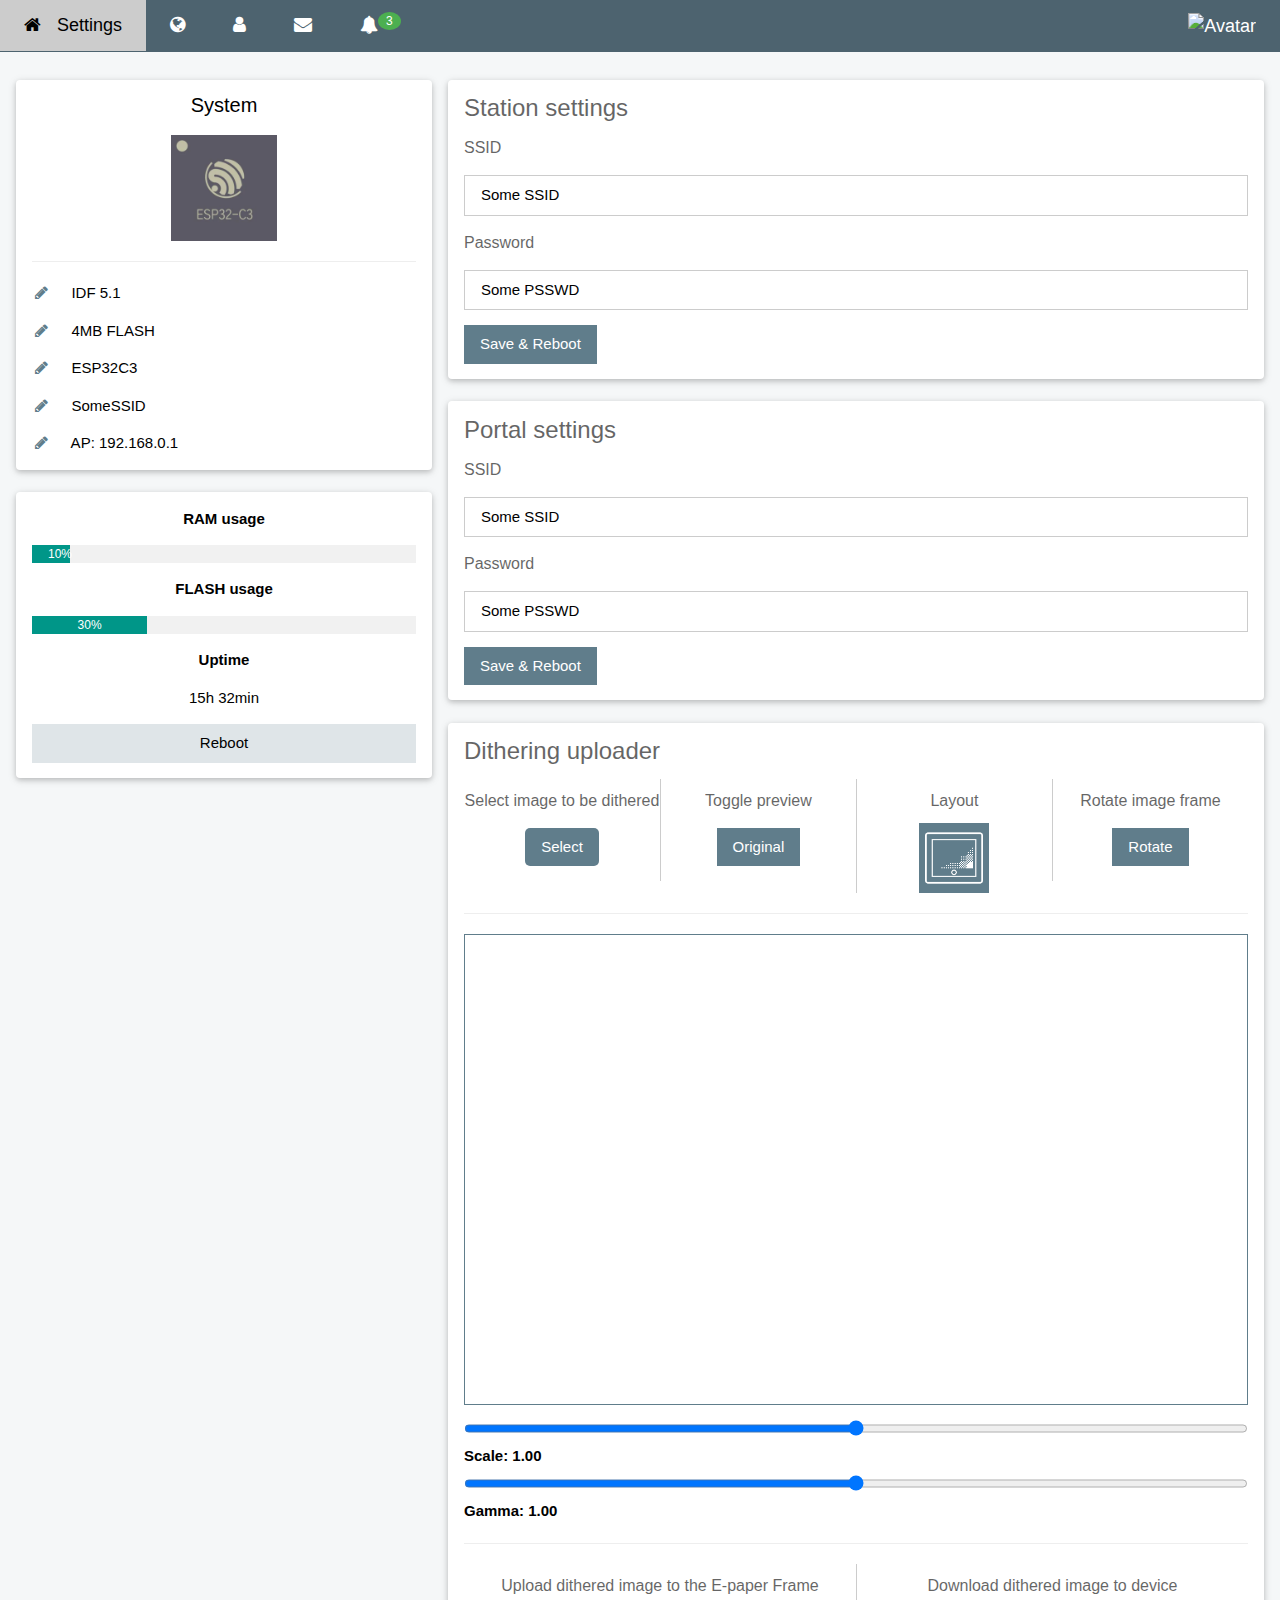
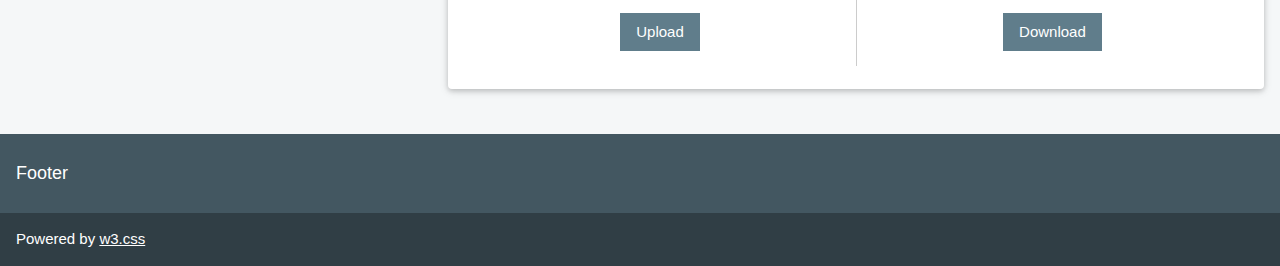
==== commit e571771d: "Functional website" ====
--- a/components/gcaptive/portal/index.html
+++ b/components/gcaptive/portal/index.html
@@ -128,16 +128,20 @@
 
           <!-- Select & Rotate -->
           <div class="w3-row">
-            <div class="w3-col m4 w3-center">
+            <div class="w3-col m3 w3-center">
               <h6 class="w3-opacity">Select image to be dithered</h6>
               <input type="file" id="image_input" style="display: none;">
               <p><button id="fileInputImage" class="w3-button w3-theme">Select</button></p>
             </div>
-            <div class="w3-col m4 w3-center w3-border-left">
+            <div class="w3-col m3 w3-center w3-border-left">
+              <h6 class="w3-opacity">Toggle preview</h6>
+              <p><button id="toggle_preview_btn" class="w3-button w3-theme" onclick="toggle_preview()">Original</button></p>
+            </div>
+            <div class="w3-col m3 w3-center w3-border-left">
               <h6 class="w3-opacity">Layout</h6>
               <img id="layout_image" class="w3-theme" src="gframe_icon.png" alt="Rotating Image" height="70px">
             </div>
-            <div class="w3-col m4 w3-center w3-border-left">
+            <div class="w3-col m3 w3-center w3-border-left">
               <h6 class="w3-opacity">Rotate image frame</h6>
               <p><button id="layout_rotate_btn" class="w3-button w3-theme">Rotate</button></p>
             </div>
@@ -145,13 +149,7 @@
           <hr>
 
           <!-- Preview -->
-
-          <div class="w3-container w3-display-container w3-theme-l4 w3-margin-bottom">
-            <span id="toggle_preview_btn" class="w3-button w3-theme-l2 w3-display-bottomright">
-              Original
-            </span>
-            <canvas id="preview_canvas" style="border: solid; width: 100%;"></canvas>
-          </div>
+          <canvas id="preview_canvas" class="w3-border w3-border-theme"></canvas>
 
           <input type="range" class="w3-input" id="scale_slider" min="0" max="100" value="50">
           <span><strong>Scale: </strong></span> <span id="scale_value"><strong>1.00</strong></span>
--- a/components/gcaptive/portal/styles.css
+++ b/components/gcaptive/portal/styles.css
@@ -344,11 +344,13 @@
 }
 
 #preview_canvas {
-    position: relative;
-    max-height: 600px;
-    margin-bottom: 8px;
-    border-radius: 4px;
-    box-shadow: 0 0 5px rgba(0, 0, 0, 0.7);
+    /* position: relative; */
+    width: 100%;
+    /* max-height: 600px; */
+    /* margin-bottom: 8px; */
+    /* border-radius: 4px; */
+    /* border: solid; */
+    /* box-shadow: 0 0 5px rgba(0, 0, 0, 0.7); */
 }
 
 .right-corner-button {
